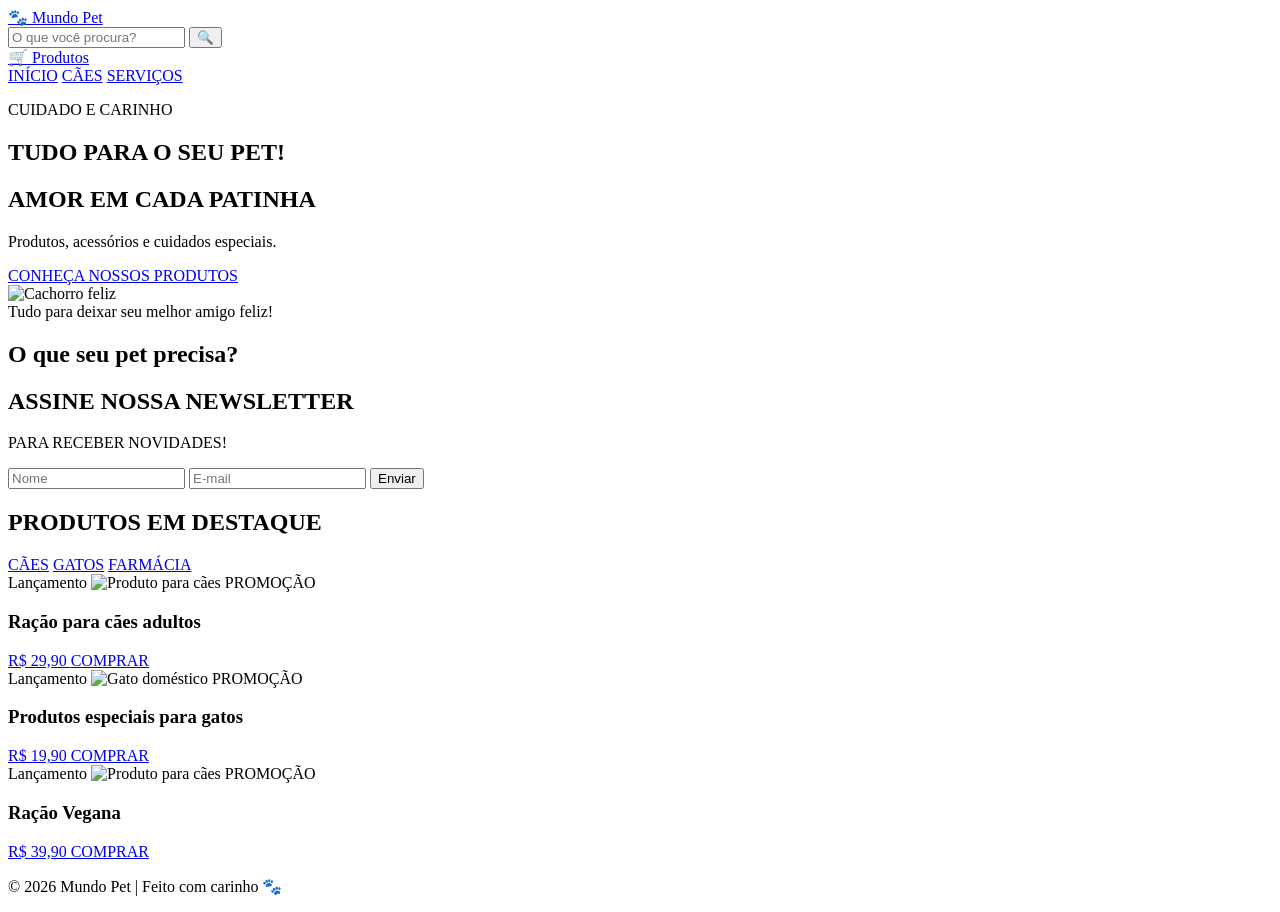
==== index.html @ 0539bad7 "Add files via upload" ====
<!DOCTYPE html>
<html lang="pt-BR">
<head>
    <meta charset="UTF-8">
    <meta name="viewport" content="width=device-width, initial-scale=1.0">
    <title>Moreira Pet - Pet Shop</title>
    <link rel="stylesheet" href="css/style.css">
</head>
<body>

    <!-- CABEÇALHO -->
    <header class="topo">
        <a href="index.html" class="logo">🐾 Mundo Pet</a>

        <form class="busca" action="produtos.html">
            <input type="search" name="q"
                   placeholder="O que você procura?">
            <button type="submit" aria-label="Pesquisar">🔍</button>
        </form>

        <a href="produtos.html" class="carrinho">
            🛒 Produtos
        </a>
    </header>

    <!-- MENU COLORIDO -->
    <nav class="menu">
        <a href="index.html">INÍCIO</a>
        <a href="produtos.html#caes">CÃES</a>
    
        <a href="servicos.html">SERVIÇOS</a>
    </nav>

    <!-- BANNER PRINCIPAL -->
    <section class="banner">
        <div class="banner-conteudo">
            <p class="chamada">CUIDADO E CARINHO</p>

            <h1>TUDO PARA O SEU PET!</h1>

            <h2>AMOR EM CADA PATINHA</h2>

            <p>Produtos, acessórios e cuidados especiais.</p>

            <a href="produtos.html" class="botao">
                CONHEÇA NOSSOS PRODUTOS
            </a>
        </div>

        <div class="banner-imagem">
            <img
                src="https://images.unsplash.com/photo-1543466835-00a7907e9de1?auto=format&fit=crop&w=900&q=85"
                alt="Cachorro feliz">
        </div>
    </section>

    <!-- AVISO INFERIOR -->
    <div class="aviso">
        Tudo para deixar seu melhor amigo feliz!
    </div>

    <!-- DESTAQUES -->
    <section class="destaques">
        <h2>O que seu pet precisa?</h2>

        <div class="categorias">
           
        </div>
    </section>

<!-- NEWSLETTER -->
<section class="newsletter">
    <h2>ASSINE NOSSA NEWSLETTER</h2>
    <p>PARA RECEBER NOVIDADES!</p>

    <form class="form-newsletter">
        <input type="text" placeholder="Nome" required>
        <input type="email" placeholder="E-mail" required>
        <button type="submit">Enviar</button>
    </form>
</section>

<!-- PRODUTOS EM DESTAQUE -->
<section class="produtos-destaque">
    <h2>PRODUTOS EM DESTAQUE</h2>

    <div class="filtros">
        <a href="#caes" class="filtro azul">CÃES</a>
        <a href="#gatos" class="filtro rosa">GATOS</a>
        <a href="#farmacia" class="filtro verde">FARMÁCIA</a>
    </div>

    <div class="grade-produtos">

        <!-- PRODUTO 1 -->
        <article class="produto" id="caes">
            <span class="etiqueta">Lançamento</span>

            <img
                src="https://images.unsplash.com/photo-1589924691995-400dc9ecc119?auto=format&fit=crop&w=500&q=80"
                alt="Produto para cães">

            <span class="promocao">PROMOÇÃO</span>

            <h3>Ração para cães adultos</h3>

            <a class="preco"
   href="pagamento.html?produto=Racao%20para%20caes%20adultos&valor=29.90">
   R$ 29,90
</a>
            <a class="comprar"
   href="pagamento.html?produto=Racao%20para%20caes%20adultos&valor=29.90">
   COMPRAR
</a>
        </article>

        <!-- PRODUTO 2 -->
        <article class="produto" id="gatos">
            <span class="etiqueta">Lançamento</span>

            <img
                src="https://images.unsplash.com/photo-1573865526739-10659fec78a5?auto=format&fit=crop&w=500&q=80"
                alt="Gato doméstico">

            <span class="promocao">PROMOÇÃO</span>

           
<h3>Produtos especiais para gatos</h3>

<a class="preco"
   href="pagamento.html?produto=Produtos%20para%20gatos&valor=19.90">
    R$ 19,90
</a>

<a class="comprar"
   href="pagamento.html?produto=Produtos%20para%20gatos&valor=19.90">
    COMPRAR
</a>



</article>



<article>  <!-- PRODUTO 4 -->
        <article class="produto" id="caes">
            <span class="etiqueta">Lançamento</span>

            <img
                src="https://tse4.mm.bing.net/th/id/OIP.KQ3uuz0p_uVYYcivMqPtpgHaE7?r=0&rs=1&pid=ImgDetMain&o=7&rm=3"
                alt="Produto para cães">

            <span class="promocao">PROMOÇÃO</span>

            <h3>Ração Vegana</h3>

            <a class="preco"
   href="pagamento.html?produto=Racao%20para%20caes%20adultos&valor=29.90">
   R$ 39,90
</a>
            <a class="comprar"
   href="pagamento.html?produto=Racao%20para%20caes%20adultos&valor=29.90">
   COMPRAR
</a></article>
        </article>

    </div>
</section>

    <footer>
        <p>© 2026 Mundo Pet | Feito com carinho 🐾</p>
    </footer>

</body>
</html>
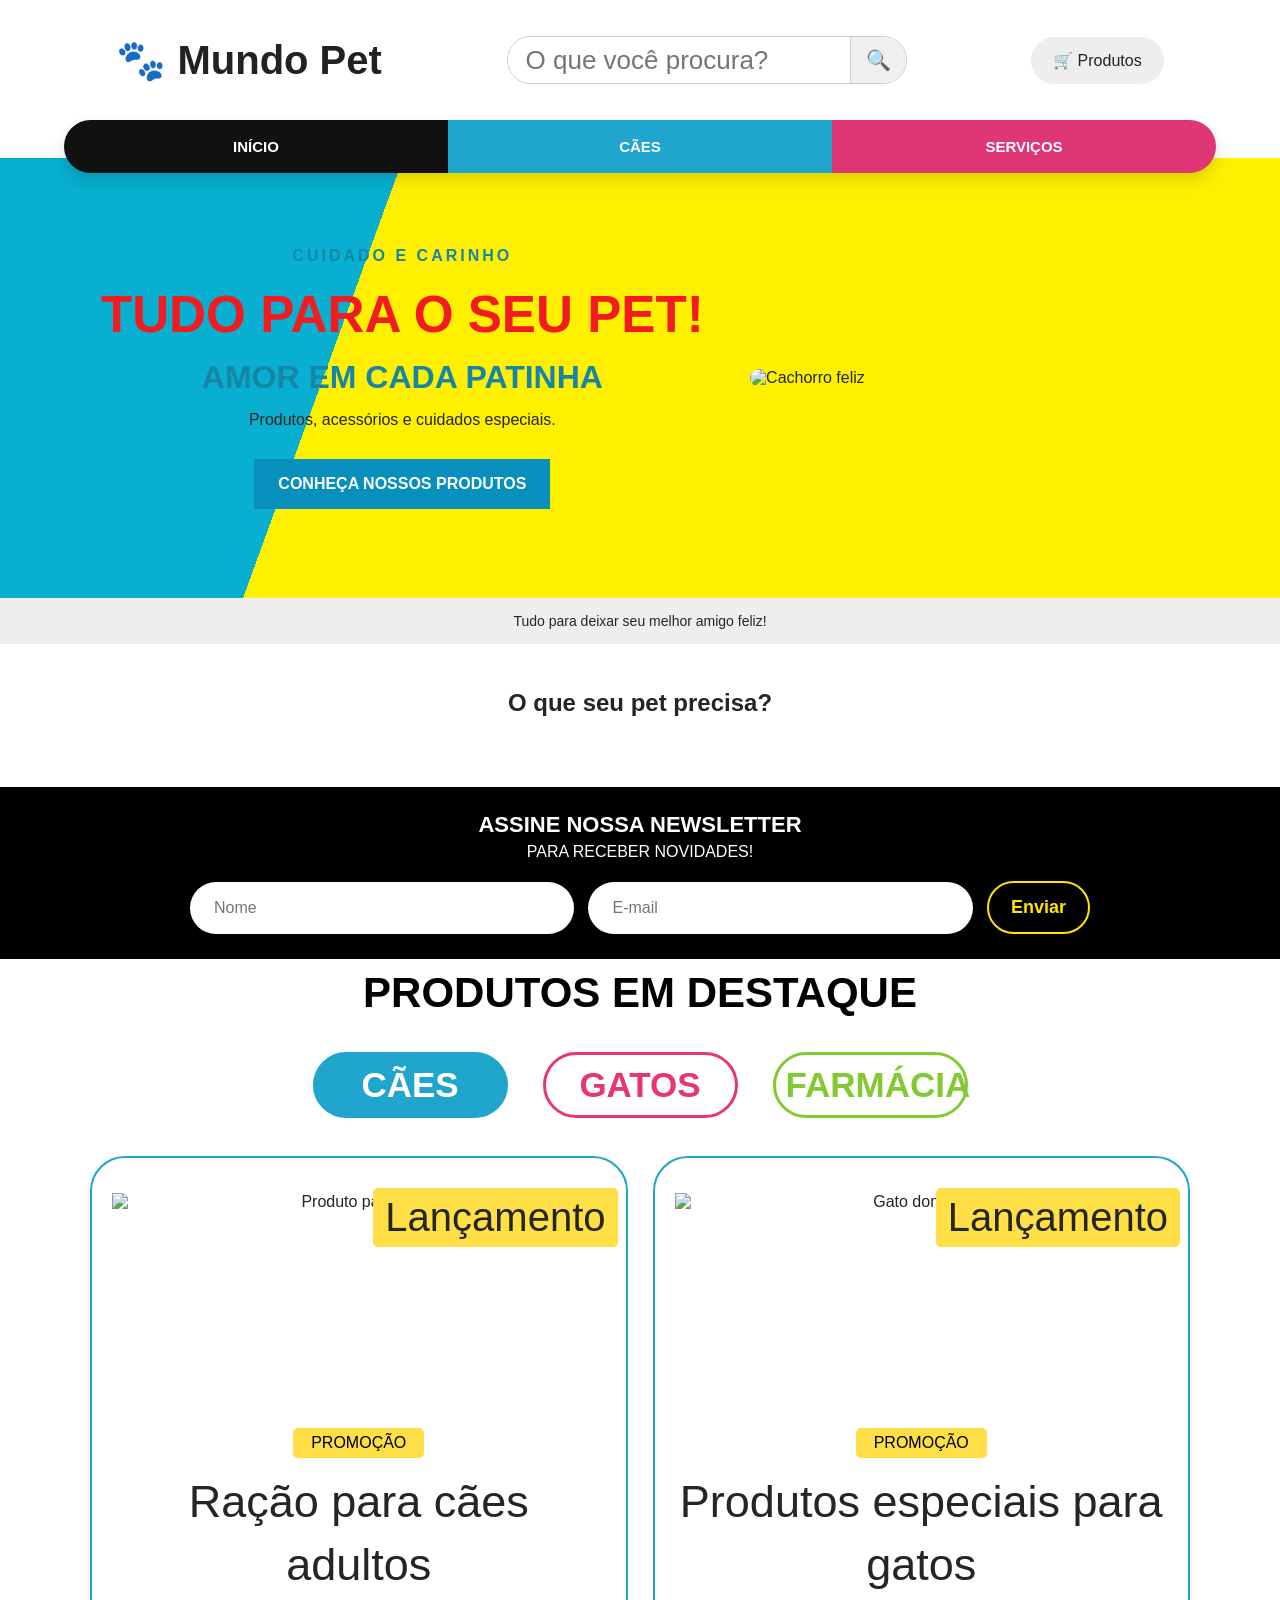
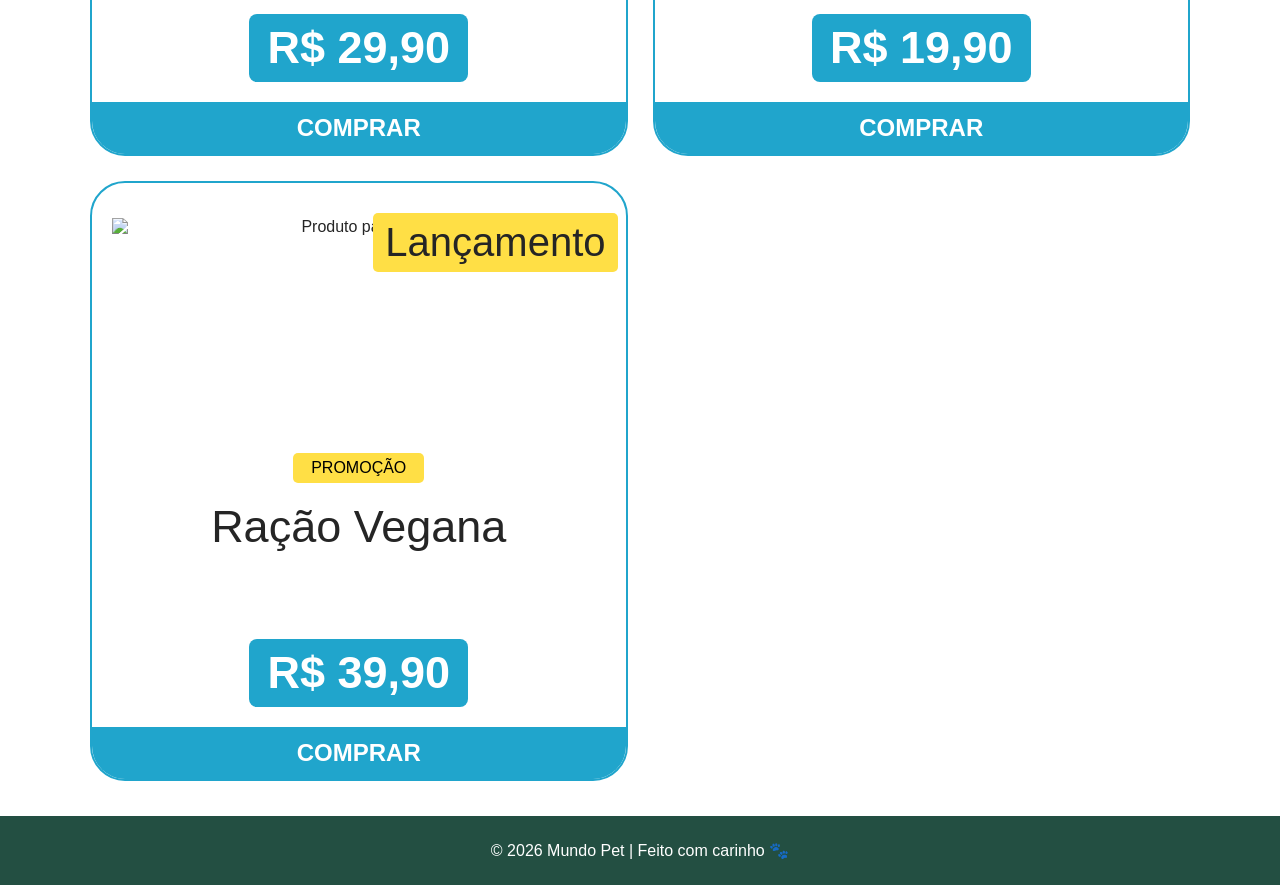
==== commit e6bd455a: "Refactor index.html for improved structure" ====
--- a/index.html
+++ b/index.html
@@ -5,7 +5,7 @@
     <meta charset="UTF-8">
     <meta name="viewport" content="width=device-width, initial-scale=1.0">
     <title>Moreira Pet - Pet Shop</title>
-    <link rel="stylesheet" href="css/style.css">
+    <link rel="stylesheet" href="style.css">
 </head>
 <body>
 
--- a/style.css
+++ b/style.css
@@ -0,0 +1,770 @@
+
+* {
+    margin: 0;
+    padding: 0;
+    box-sizing: border-box;
+}
+
+body {
+    font-family: 'Nunito', sans-serif;
+    color: #252525;
+    background: #fff;
+}
+
+/* CABEÇALHO */
+.topo {
+    min-height: 120px;
+    display: flex;
+    align-items: center;
+    justify-content: space-around;
+    gap: 20px;
+    padding: 20px 5%;
+    flex-wrap: wrap;
+}
+
+.logo {
+    font-size: 40px;
+    font-weight: bold;
+    color: #222;
+    text-decoration: none;
+}
+
+.busca {
+    display: flex;
+    width: min(400px, 100%);
+    height: 48px;
+    border: 1px solid #ccc;
+    border-radius: 30px;
+    overflow: hidden;
+}
+
+.busca input {
+    flex: 1;
+    min-width: 0;
+    border: none;
+    outline: none;
+    padding: 0 18px;
+    font-size: 26px;
+}
+
+.busca button {
+    border: none;
+    border-left: 1px solid #ccc;
+    padding: 0 15px;
+    cursor: pointer;
+    font-size: 20px;
+}
+
+.carrinho {
+    background: #eee;
+    color: #222;
+    padding: 14px 22px;
+    border-radius: 30px;
+    text-decoration: none;
+}
+
+/* MENU COLORIDO */
+.menu {
+    display: flex;
+    justify-content: center;
+    margin: 0 auto;
+    width: 90%;
+    border-radius: 35px;
+    overflow: hidden;
+    box-shadow: 0 7px 15px #0002;
+    position: relative;
+    z-index: 2;
+}
+
+.menu a {
+    flex: 1;
+    text-align: center;
+    padding: 18px 8px;
+    color: white;
+    font-weight: bold;
+    text-decoration: none;
+    font-size: 15px;
+}
+
+.menu a:nth-child(1) { background: #111; }
+.menu a:nth-child(2) { background: #20a5cc; }
+.menu a:nth-child(3) { background: #df3675; }
+.menu a:nth-child(4) { background: #f36b35; }
+.menu a:nth-child(5) { background: #79489b; }
+.menu a:nth-child(6) { background: #bd171e; }
+.menu a:nth-child(7) { background: #8bc440; }
+
+.menu a:hover {
+    filter: brightness(1.15);
+}
+
+/* BANNER PRINCIPAL */
+.banner {
+    min-height: 440px;
+    margin-top: -15px;
+    padding: 60px 7%;
+    background: linear-gradient(110deg, #08afd0 0%, #08afd0 28%, #fff000 28%, #fff000 100%);
+    display: flex;
+    align-items: center;
+    justify-content: space-between;
+    gap: 35px;
+}
+
+.banner-conteudo {
+    flex: 1;
+    text-align: center;
+}
+
+.chamada {
+    color: #1686a6;
+    font-weight: bold;
+    letter-spacing: 3px;
+    margin-bottom: 15px;
+}
+
+.banner h1 {
+    color: #f21b20;
+    font-size: clamp(32px, 4vw, 60px);
+    margin-bottom: 15px;
+}
+
+.banner h2 {
+    color: #1686a6;
+    font-size: clamp(20px, 2.5vw, 34px);
+    margin-bottom: 15px;
+}
+
+.banner-conteudo p {
+    margin-bottom: 20px;
+}
+
+.banner-imagem {
+    flex: 0 1 40%;
+}
+
+.banner-imagem img {
+    width: 100%;
+    max-height: 340px;
+    object-fit: cover;
+    border-radius: 15px;
+}
+
+.botao {
+    display: inline-block;
+    background: #078fbd;
+    color: white;
+    padding: 16px 24px;
+    text-decoration: none;
+    font-weight: bold;
+    margin-top: 10px;
+}
+
+.botao:hover {
+    background: #066d91;
+}
+
+/* AVISO */
+.aviso {
+    background: #eee;
+    padding: 15px;
+    text-align: center;
+    font-size: 14px;
+}
+
+/* DESTAQUES */
+.destaques {
+    text-align: center;
+    padding: 45px 20px;
+}
+
+.destaques h2 {
+    margin-bottom: 25px;
+}
+
+.categorias {
+    display: flex;
+    justify-content: center;
+    flex-wrap: wrap;
+    gap: 20px;
+}
+
+.categorias a {
+    color: #236c58;
+    background: #eaf5ef;
+    padding: 20px;
+    border-radius: 12px;
+    text-decoration: none;
+    font-weight: bold;
+}
+
+footer {
+    background: #234f42;
+    color: white;
+    text-align: center;
+    padding: 25px;
+}
+
+/* CELULARES */
+@media (max-width: 750px) {
+    .topo {
+        flex-direction: column;
+    }
+
+    .menu {
+        width: 96%;
+        flex-wrap: wrap;
+        border-radius: 15px;
+    }
+
+    .menu a {
+        flex: 1 1 30%;
+        padding: 14px 5px;
+    }
+
+    .banner {
+        flex-direction: column-reverse;
+        padding: 40px 20px;
+        background: #51864a;
+    }
+
+    .banner-imagem {
+        width: 200%;
+        max-width: 400px;
+    }
+
+    .banner-conteudo {
+        width: 200%;
+    }
+}
+
+/* NEWSLETTER PRETA */
+.newsletter {
+    background-color: #000;
+    color: white;
+    text-align: center;
+    padding: 25px 20px;
+}
+
+.newsletter h2 {
+    font-size: 22px;
+    margin-bottom: 5px;
+}
+
+.newsletter p {
+    color: white;
+    margin-bottom: 20px;
+}
+
+.form-newsletter {
+    display: flex;
+    justify-content: center;
+    align-items: center;
+    gap: 14px;
+    max-width: 900px;
+    margin: auto;
+}
+
+.form-newsletter input {
+    flex: 1;
+    min-width: 0;
+    padding: 17px 24px;
+    border: none;
+    border-radius: 35px;
+    font-size: 16px;
+}
+
+.form-newsletter button {
+    background: black;
+    color: #ffe500;
+    border: 2px solid #ffe500;
+    border-radius: 35px;
+    padding: 14px 22px;
+    font-size: 18px;
+    font-weight: bold;
+    cursor: pointer;
+}
+
+/* PRODUTOS EM DESTAQUE */
+.produtos-destaque {
+    padding: 10px 30px 35px;
+    text-align: center;
+    background: white;
+}
+
+.produtos-destaque > h2 {
+    font-size: clamp(28px, 4vw, 48px);
+    color: black;
+    margin: 0 0 35px;
+}
+
+/* CATEGORIAS */
+.filtros {
+    display: flex;
+    justify-content: center;
+    gap: 35px;
+    flex-wrap: wrap;
+    margin-bottom: 38px;
+}
+
+.filtro {
+    width: 195px;
+    padding: 10px;
+    border: 3px solid;
+    border-radius: 45px;
+    font-size: 35px;
+    font-weight: bold;
+    text-decoration: none;
+}
+
+.azul {
+    background: #20a5cc;
+    border-color: #20a5cc;
+    color: white;
+}
+
+.rosa {
+    border-color: #e73575;
+    color: #e73575;
+}
+
+.verde {
+    border-color: #83c932;
+    color: #83c932;
+}
+
+/* GRADE DE PRODUTOS */
+.grade-produtos {
+    display: grid;
+    grid-template-columns: repeat(2, minmax(0, 1fr));
+    gap: 25px;
+    max-width: 1100px;
+    margin: auto;
+}
+
+.produto {
+    min-height: 600px;
+    position: relative;
+    border: 2px solid #20a5cc;
+    border-radius: 35px;
+    overflow: hidden;
+    display: flex;
+    flex-direction: column;
+    align-items: center;
+    padding: 35px 20px 0;
+    background: white;
+}
+
+.etiqueta {
+    position: absolute;
+    top: 30px;
+    right: 8px;
+    background: #ffdf45;
+    padding: 7px 12px;
+    border-radius: 5px;
+    font-size: 40px;
+}
+
+.produto img {
+    width: 100%;
+    height: 210px;
+    object-fit: contain;
+    margin-bottom: 20px;
+}
+
+.promocao {
+    display: inline-block;
+    background: #ffdf45;
+    padding: 6px 18px;
+    border-radius: 5px;
+    margin: 5px 0 12px;
+    color: black;
+}
+
+.produto h3 {
+    font-size: 19px;
+    font-weight: normal;
+    line-height: 1.4;
+    min-height: 55px;
+}
+
+.preco {
+    color: #20a5cc;
+    font-size: 32px;
+    font-weight: bold;
+    margin: auto 0 25px;
+}
+
+.comprar {
+    background: #20a5cc;
+    color: white;
+    text-decoration: none;
+    font-size: 24px;
+    font-weight: bold;
+    padding: 12px;
+    width: calc(100% + 40px);
+    border-radius: 0 0 30px 30px;
+}
+
+.comprar:hover {
+    background: #1686a8;
+}
+
+/* AJUSTES PARA CELULAR */
+@media (max-width: 650px) {
+    .form-newsletter {
+        flex-direction: column;
+    }
+
+    .form-newsletter input,
+    .form-newsletter button {
+        width: 100%;
+    }
+
+    .filtros {
+        gap: 12px;
+    }
+
+    .filtro {
+        width: 42%;
+        font-size: 18px;
+    }
+
+    .grade-produtos {
+        grid-template-columns: 1fr;
+    }
+
+    .produto {
+        min-height: 520px;
+    }
+
+    .produtos-destaque {
+        padding-left: 35x;
+        padding-right: 45px;
+    }
+}
+
+/* Preço dos produtos */
+.produto a.preco {
+    display: inline-block;
+    background-color: #20a5cc;
+    color: white;
+    text-decoration: none;
+    padding: 8px 18px;
+    border-radius: 8px;
+    font-size: 30px;
+    font-weight: bold;
+    margin-top: auto;
+    margin-bottom: 20px;
+}
+
+.produto a.preco:hover {
+    background-color: #1686a8;
+}
+
+/* Títulos do site */
+h1,
+h2,
+h3,
+.menu a,
+.filtro,
+.comprar {
+    font-family: 'Oswald', sans-serif;
+    font-weight: 600;
+}
+
+/* Título dos produtos em destaque */
+.produtos-destaque > h2 {
+    font-size: 42px;
+    text-transform: uppercase;
+}
+
+/* Nome dos produtos */
+.produto h3 {
+    font-family: 'Nunito', sans-serif;
+    font-size: 45px;
+    font-weight: 400;
+    margin-right: 0;
+}
+
+/* Preços */
+.produto a.preco {
+    font-family: 'Oswald', sans-serif;
+    font-size: 45px;
+}
+
+/* PÁGINA DE PRODUTOS */
+.pagina-produtos {
+    padding: 35px 5%;
+    text-align: center;
+}
+
+.pagina-produtos > h1 {
+    font-family: 'Oswald', sans-serif;
+    font-size: 42px;
+    margin-bottom: 10px;
+}
+
+.descricao {
+    color: #666;
+    margin-bottom: 40px;
+}
+
+.categoria-produtos {
+    padding: 25px 0;
+    scroll-margin-top: 20px;
+}
+
+.categoria-produtos h2 {
+    text-align: left;
+    color: #20a5cc;
+    font-size: 28px;
+    margin-bottom: 25px;
+    border-bottom: 2px solid #20a5cc;
+    padding-bottom: 10px;
+}
+
+.categoria-produtos .produto img {
+    width: 100%;
+    height: 210px;
+    object-fit: contain;
+}
+
+.categoria-produtos .preco {
+    color: #20a5cc;
+    font-size: 28px;
+    font-weight: bold;
+}
+
+.categoria-produtos .comprar {
+    margin-top: 15px;
+}
+
+@media (max-width: 650px) {
+    .pagina-produtos {
+        padding: 25px 15px;
+    }
+
+    .pagina-produtos > h1 {
+        font-size: 32px;
+    }
+
+    .categoria-produtos h2 {
+        font-size: 23px;
+    }
+}
+
+/* PÁGINA DE SERVIÇOS */
+.pagina-servicos {
+    padding: 25px 5%;
+}
+
+.banner-servicos {
+    background: #fff3a5;
+    padding: 40px;
+    border-radius: 20px;
+    display: flex;
+    align-items: center;
+    justify-content: space-between;
+    gap: 30px;
+}
+
+.banner-servicos > div {
+    flex: 1;
+}
+
+.banner-servicos h1 {
+    color: #1686a8;
+    font-size: clamp(30px, 4vw, 58px);
+    margin: 15px 0;
+}
+
+.banner-servicos img {
+    width: 42%;
+    height: 300px;
+    object-fit: cover;
+    border-radius: 15px;
+}
+
+.subtitulo-servicos {
+    color: #e73575;
+    font-weight: bold;
+    letter-spacing: 2px;
+}
+
+.lista-servicos {
+    padding: 45px 0;
+    text-align: center;
+}
+
+.lista-servicos > h2 {
+    font-size: 38px;
+    color: #20a5cc;
+    margin-bottom: 10px;
+}
+
+.texto-servicos {
+    color: #666;
+    margin-bottom: 30px;
+}
+
+.grade-servicos {
+    display: grid;
+    grid-template-columns: repeat(2, minmax(0, 1fr));
+    gap: 25px;
+}
+
+.card-servico {
+    border: 2px solid #20a5cc;
+    border-radius: 20px;
+    overflow: hidden;
+    background: white;
+    text-align: left;
+    display: flex;
+    flex-direction: column;
+}
+
+.card-servico img {
+    width: 100%;
+    height: 230px;
+    object-fit: cover;
+}
+
+.info-servico {
+    padding: 22px;
+    display: flex;
+    flex-direction: column;
+    flex: 1;
+}
+
+.info-servico h3 {
+    color: #1686a8;
+    font-size: 34px;
+    margin-bottom: 10px;
+}
+
+.info-servico p {
+    line-height: 2.6;
+}
+
+.preco-servico {
+    color: #1686a8;
+    font-size: 30px;
+    font-weight: bold;
+    margin-top: 15px;
+}
+
+.botao-servico {
+    display: block;
+    background: #20a5cc;
+    color: white;
+    padding: 14px;
+    margin-top: 18px;
+    text-align: center;
+    text-decoration: none;
+    font-weight: bold;
+    border-radius: 8px;
+}
+
+.botao-servico:hover {
+    background: #1686a8;
+}
+
+.aviso-servicos {
+    background: #eaf5ef;
+    padding: 35px 20px;
+    text-align: center;
+    border-radius: 15px;
+    margin-bottom: 30px;
+}
+
+.aviso-servicos h2 {
+    color: #236c58;
+    margin-bottom: 12px;
+}
+
+.aviso-servicos p {
+    margin-bottom: 15px;
+}
+
+/* CELULAR */
+@media (max-width: 700px) {
+    .banner-servicos {
+        flex-direction: column;
+        padding: 35px;
+    }
+
+    .banner-servicos img {
+        width: 200%;
+        height: 230px;
+    }
+
+    .grade-servicos {
+        grid-template-columns: 1fr;
+    }
+
+    .lista-servicos > h2 {
+        font-size: 40px;
+    }
+}
+
+/* ÁREA DE AGENDAMENTO */
+.agendamento {
+    max-width: 650px;
+    margin: 40px auto;
+    padding: 30px;
+    background: #eaf7fb;
+    border: 2px solid #20a5cc;
+    border-radius: 20px;
+}
+
+.agendamento h2 {
+    color: #1686a8;
+    text-align: center;
+    font-size: 30px;
+    margin-bottom: 10px;
+}
+
+.agendamento > p {
+    text-align: center;
+    margin-bottom: 25px;
+}
+
+#form-agendamento {
+    display: flex;
+    flex-direction: column;
+    gap: 10px;
+}
+
+#form-agendamento label {
+    font-weight: bold;
+    margin-top: 8px;
+}
+
+#form-agendamento input,
+#form-agendamento select {
+    width: 100%;
+    padding: 13px;
+    border: 1px solid #ccc;
+    border-radius: 8px;
+    background: white;
+    font: inherit;
+}
+
+#form-agendamento button {
+    margin-top: 20px;
+    border: none;
+    cursor: pointer;
+}
+
+#confirmacao {
+    color: #236c58;
+    font-weight: bold;
+    overflow-wrap: anywhere;
+}
+
+@media (max-width: 600px) {
+    .agendamento {
+        margin: 25px 12px;
+        padding: 20px;
+    }
+}
